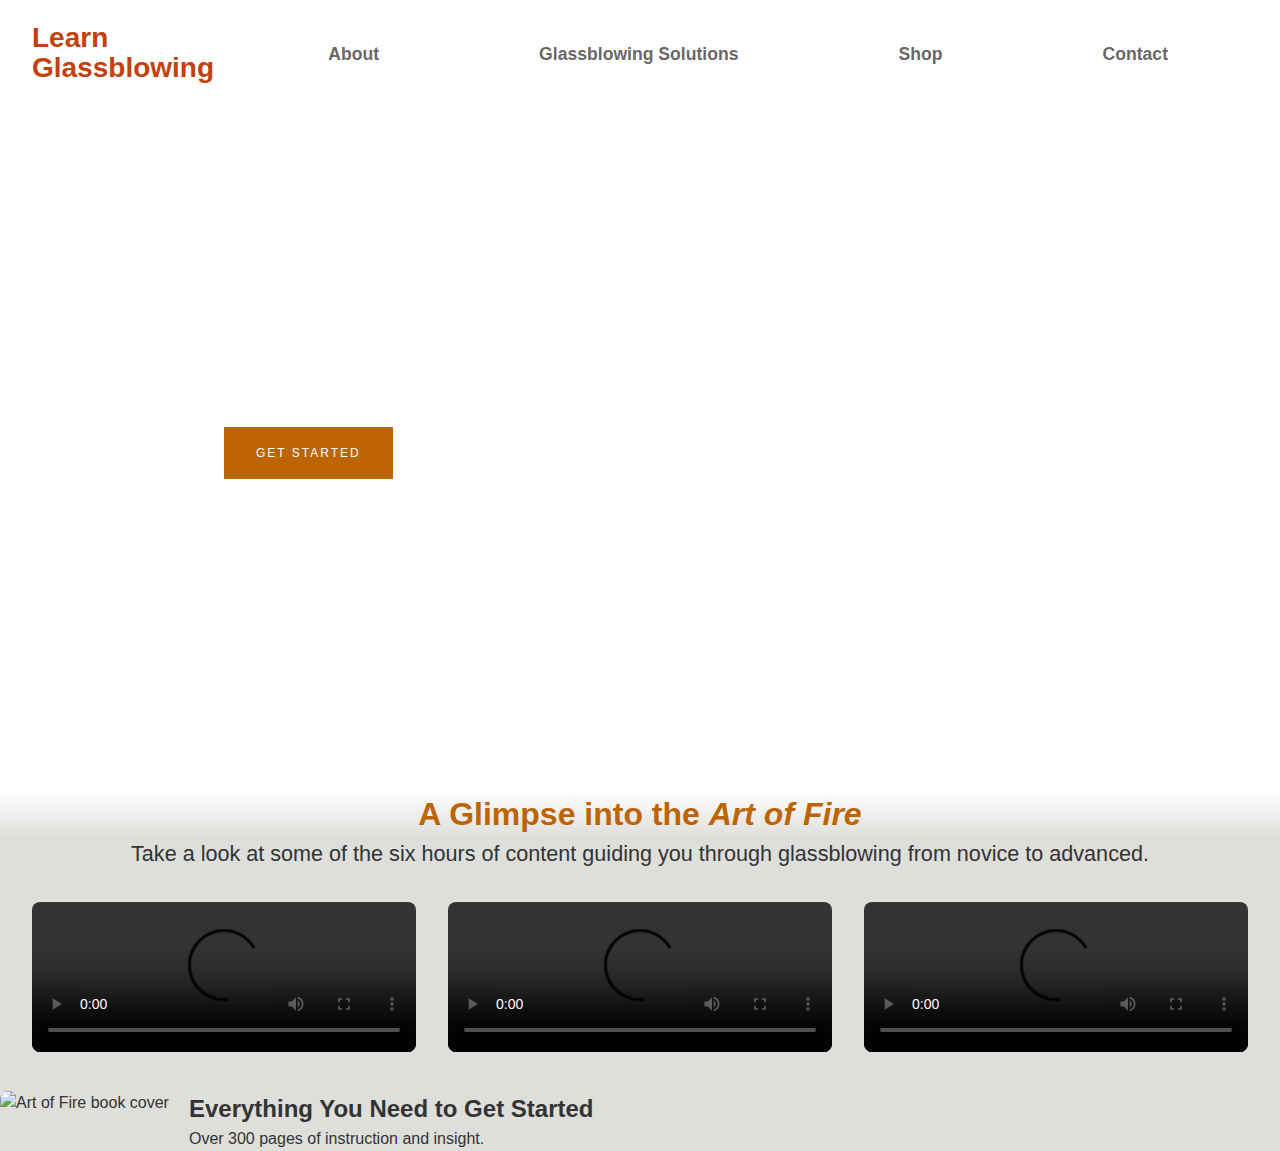
==== index.html @ f410de70 "Initial Upload" ====
<!DOCTYPE html>
<html lang="en">
<head>
    <meta charset="UTF-8">
    <meta name="viewport" content="width=device-width, initial-scale=1.0">
    <title>The Art of Fire Video & Book</title>
    <link rel="stylesheet" href="firestyle.css">
</head>
<body class="home-page-template">
    <header></header>
    <nav class="navbar"> 
            <div class="nav-logo">
                <a href="index.html" class="logo">Learn <br> Glassblowing</a>
            </div>
            <div class="nav-links">
                <a href="about.html">About</a>
                <a href="problems.html">Glassblowing Solutions</a>
                <a href="#Shop-Section">Shop</a>
                <a href="#contact">Contact</a>
            </div>
    </nav>
    <section class="hero-section">
        <div class="video-background">
            <video autoplay loop muted>
                <source src="https://res.cloudinary.com/dkirrobg9/video/upload/v1744660371/What_Glassblowing_Means_fwxuvu.mp4" type="video/mp4">
            </video>
        </div>
        <div class="hero-content">
            <h1>The Art of Fire: Beginning Glassblowing</h1>
            <p>Step-by-step courses from a professional glass artist.</p>
            <a href="#Video-Clip-Section-Title" class="hero-button" title="Go to Video Clips">Get Started</a>
        </div> 
    </section>
    <h2 id="Video-Clip-Section-Title" style="text-align:center;color:#bd6405;font-size: 2.5vw;background: linear-gradient(to bottom, rgba(249, 46, 0, 0), #dededb);">A Glimpse into the <i>Art of Fire</i></h2>
    <p style="text-align:center;background-color:#dededb;;font-size:1.35rem">Take a look at some of the six hours of content guiding you through glassblowing from novice to advanced.</p>
    <section id="Art-of-Fire-Video-Clips" class="video-listing" style="background-color: #dededb;">
            <div class="video-clip">
                <video controls>
                    <source src="https://res.cloudinary.com/dkirrobg9/video/upload/v1744663480/Clip_1_-_Safety_-_Compressed_xygst8.mp4" type="video/mp4">
                    <source src="https://res.cloudinary.com/dkirrobg9/video/upload/v1744660374/Clip_1_-_Safety_v2znyp.webm" type="video/webm">
                    <track src="Subtitles/Clip-1-Subtitles.vtt" kind="subtitles" srclang="en" label="English">
                </video>
            </div>
            <div class="video-clip">
                <video controls>
                    <source src="https://res.cloudinary.com/dkirrobg9/video/upload/v1744660382/Clip_2_-_The_Wiggle_ewv6jv.mp4" type="video/mp4">
                    <source src="https://res.cloudinary.com/dkirrobg9/video/upload/v1744660374/Clip_1_-_Safety_v2znyp.webm" type="video/webm">
                    <track src="Subtitles/Clip-2-Subtitles.vtt" kind="subtitles" srclang="en" label="English">
                </video>
            </div>
            <div class="video-clip">
                <video controls>
                    <source src="https://res.cloudinary.com/dkirrobg9/video/upload/v1744663495/Clip_3_-_Optic_Cup_-_compressed_prhkuc.mp4" type="video/mp4">
                    <source src="https://res.cloudinary.com/dkirrobg9/video/upload/v1744660383/Clip_3_-_Optic_Cup_bhhbwy.webm" type="video/webm">
                    <track src="Subtitles/Clip-3-Subtitles.vtt" kind="subtitles" srclang="en" label="English">
                </video>
            </div>
        
    </section>
    <section class="book-listing" style="background-color: #dededb;">
        <div class="hero-image">
            <img src="https://res.cloudinary.com/dkirrobg9/image/upload/v1744660371/the_art_of_fire_cover_bgbzev.jpg" alt="Art of Fire book cover">
        </div>
        <div>
            <h2>Everything You Need to Get Started</h2>
            <p>Over 300 pages of instruction and insight.</p>
        </div>
    </section>
    <section id="Shop-Section" title="Section for purchasing the book and video"></section>
</body>
</html>
---- firestyle.css ----
/* Basic Reset */
* {
    margin: 0;
    padding: 0;
    box-sizing: border-box;
  }
  
  /* .home-page-template {
    background-color: #dededb;
  } */


  body {
  /* background: repeating-linear-gradient(
    to right,
    #f09204d6,
    #f09204d6 .5px,
    #dededb 1px,
    #dededb 200px
  ); */
  
    /* background: linear-gradient(to bottom, #f92e0043, #f7b56fd8, #d36026de, #9b3727ca);
    background-size: cover;
    color: #fff;
    font-family: sans-serif; */

   
  

    
    font-family: sans-serif;
    line-height: 1.5;
    /* background-color: #f9f9f9; */
    color: #333;
  }


  
  /* Hero Section */
  .hero-section {
    /* background: repeating-linear-gradient(
    to right,
    #f5f7faaf,
    #f5f7faaf .5px,
    #f5f7faaf 1px,
    #f5f7faaf 200px
  ); */
  width: 100%;
  
  height: calc(100vh - 110px);  
  position: relative;
  background-size: cover;
  overflow: hidden;
    /* background-color:  #f5f7faaf; */
    /* display: flex;
    justify-content: center;
    align-items: center;
    flex-wrap: wrap;
    padding: 10rem 2rem 8rem 2rem;*/
    
    /*margin: 0 auto;
    gap: 4rem;
    /* height: 350px; */
    /* border-bottom: 1px solid #ddd;
    background-size: cover;
    background-position: center;
    height: 70vh; */
  margin-bottom: 0px;
  }

  .video-background {
    position: absolute;
    top: 0;
    left: 0;
    width: 100%;
    height: 100%;
    z-index: -1;
    object-fit: cover;
    margin-bottom: 0px;
  }

  .hero-section video{
    width: 100%;
    height: 90%;
    object-fit: cover;
    margin-bottom: 0px;
  }

  /* .hero-wrapper {
    display: flex;
    align-items: center;
    justify-content: center;
    gap: 4rem;
    max-width: 1800px;
    margin: 0 auto;
    flex-wrap: wrap;
  } */
  
  .hero-content {
    position: relative;
    z-index: 1;
    text-align: center;
    color: white;
    display: flex;
    flex-direction: column;
    justify-content: center;
    align-items: flex-start;
    height: 100%;
    margin: 0 auto;
    margin-left: 15%;
    /* gap: 2rem; */
    padding: 2rem;
  }
  
  .hero-content h1 {
    font-size: 3rem;
    /* margin-bottom: .5rem; */
  }
  
  .hero-content p {
    font-size: 1.2rem;
    margin-bottom: 1rem;
    justify-content: left;
  }
  
  .hero-button {
    display: inline-block;
    padding: 1rem 2rem;
    background-color: #bd6405;
    color: white;
    font-size: 12px;
    line-height: 20px;
    letter-spacing: 2px;
    cursor: pointer;
    text-transform: uppercase;
    text-decoration: none;
    /* border-radius: 8px; */
    transition: background-color 0.3s ease;
  }
  
  .hero-button:hover {
    background-color: #9a3412;
  }
  
  .hero-image img {
    max-width: 500PX;
    height: auto;
    width: 100%;
    display: block;
    border-radius: 8px;
    object-fit: cover;
    max-height: 100%;
    box-shadow: 10% 10% 20% 0 rgba(0, 0, 0, .4);
  }
  
  .hero-image {
    height: 100%;
    overflow: hidden;
  }
  
  /* Responsive - Stack on mobile */
  @media (max-width: 768px) {
    .hero {
      flex-direction: column;
      text-align: center;
      height: auto; /* Let it expand naturally on small screens */
      padding: 2rem 1rem;
    }
  
    .hero-content {
      max-width: 100%;
    }
  }
  
  .navbar {
    position: absolute;
    top: 0;
    left: 0;
    width: 100%;
    display: flex;
    justify-content: space-between;
    align-items: center;
    color: white;
    z-index: 10;
    background-color: white;
    /* background: repeating-linear-gradient(
    to right,
    #f09204d6,
    #f09204d6 .5px,
    #dededb 1px,
    #dededb 200px
  ); */
    padding: 1.5rem 2rem;
  }
  
  .logo {
    font-size: 1.75rem;
    font-weight: bold;
    color: #c2410c;
    text-decoration: none;
    /* text-align: left; */
    line-height: 1;
    /* margin-left: 15%; */
  }

  .nav-logo {
    justify-content: flex-start;
  }

  .nav-links {
    display: flex;
    justify-content: flex-end;
    flex-grow: 1;
    /* margin-left: 5.5%; */
  }
  
  .nav-links a {
    font-size: 1.1rem;
    font-weight: bold;
    margin: 0 5rem;
    text-decoration: none;
    color: #504c4cde;
  }
  
  .nav-links a:hover {
    color: #c2410c;
  }

  .video-listing {
    display: flex;
    flex-direction: row;
    justify-content: space-around;
    gap: 2rem;
    flex-wrap: nowrap;
    padding: 2rem;
  }

  .video-clip {
    flex: 1 1 30%;
  }

  .video-clip video {
    width: 100%;
    height: auto;
    min-width: 250px;
    /* border: 2px solid #ccc; */
    border-radius: 8px;
  }
  
  @media (max-width: 768px) {
    .video-container {
        grid-template-columns: 1fr; /* Stack in a single column */
    }
  }

  .book-listing {
    display: flex;
    /* justify-content: space-between; */
    gap: 20px;
  }
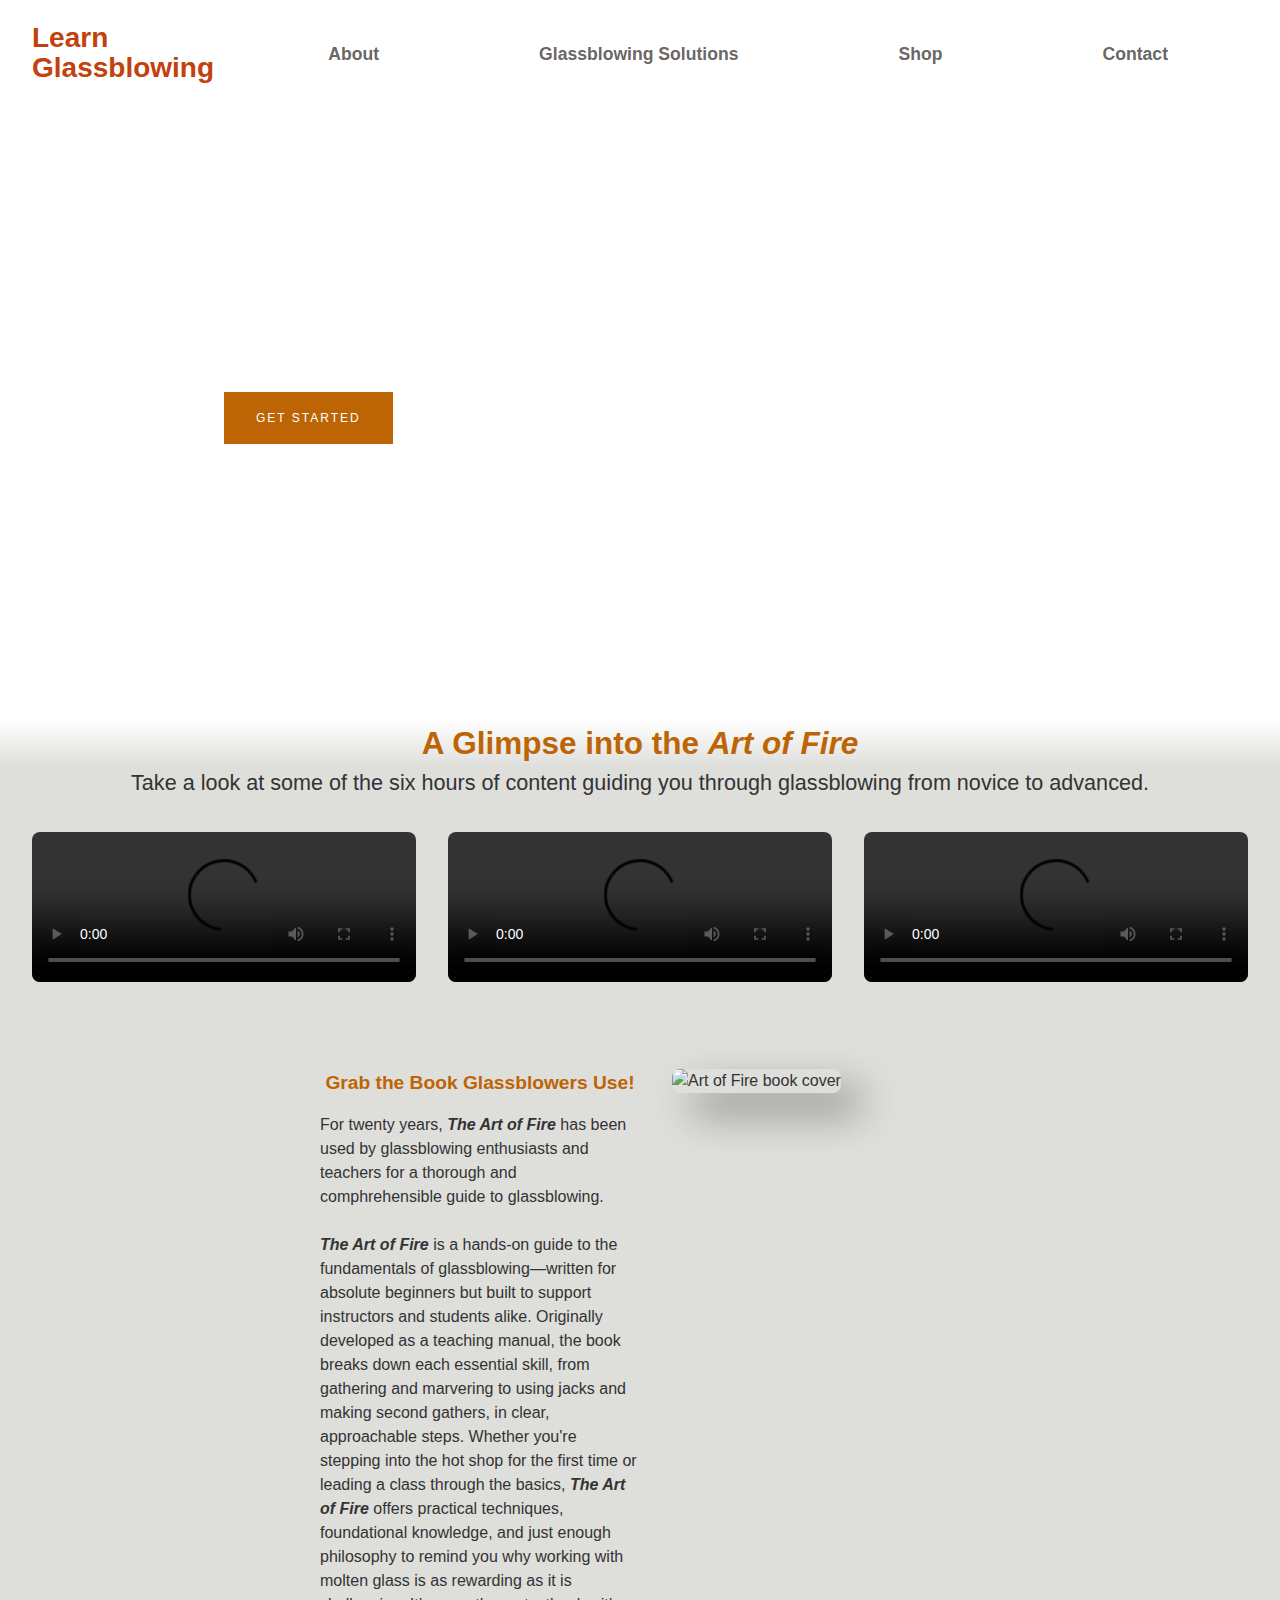
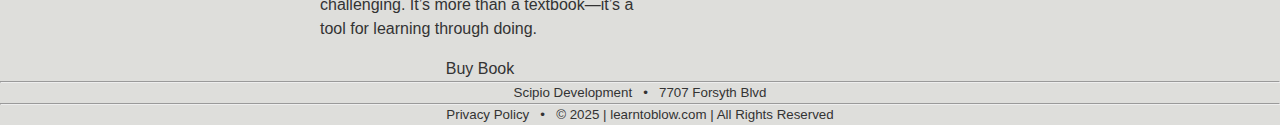
==== commit 19fb3738: "Shop Page, Mobile Responsiveness, Index Enhancement" ====
--- a/index.html
+++ b/index.html
@@ -15,7 +15,7 @@
             <div class="nav-links">
                 <a href="about.html">About</a>
                 <a href="problems.html">Glassblowing Solutions</a>
-                <a href="#Shop-Section">Shop</a>
+                <a href="shop.html">Shop</a>
                 <a href="#contact">Contact</a>
             </div>
     </nav>
@@ -31,8 +31,8 @@
             <a href="#Video-Clip-Section-Title" class="hero-button" title="Go to Video Clips">Get Started</a>
         </div> 
     </section>
-    <h2 id="Video-Clip-Section-Title" style="text-align:center;color:#bd6405;font-size: 2.5vw;background: linear-gradient(to bottom, rgba(249, 46, 0, 0), #dededb);">A Glimpse into the <i>Art of Fire</i></h2>
-    <p style="text-align:center;background-color:#dededb;;font-size:1.35rem">Take a look at some of the six hours of content guiding you through glassblowing from novice to advanced.</p>
+    <h2 class="video-clip-section-title">A Glimpse into the <i>Art of Fire</i></h2>
+    <p class="video-clip-section-description">Take a look at some of the six hours of content guiding you through glassblowing from novice to advanced.</p>
     <section id="Art-of-Fire-Video-Clips" class="video-listing" style="background-color: #dededb;">
             <div class="video-clip">
                 <video controls>
@@ -58,14 +58,22 @@
         
     </section>
     <section class="book-listing" style="background-color: #dededb;">
-        <div class="hero-image">
+        <div class="book-listing-text">
+            <h2 class="book-listing-title">Grab the Book Glassblowers Use!</h2>
+            <p class="book-listing-description">For twenty years, <b><i>The Art of Fire</i></b> has been used by glassblowing enthusiasts and teachers for a thorough and comphrehensible guide to glassblowing.<br><br><b><i>The Art of Fire</i></b> is a hands-on guide to the fundamentals of glassblowing—written for absolute beginners but built to support instructors and students alike. Originally developed as a teaching manual, the book breaks down each essential skill, from gathering and marvering to using jacks and making second gathers, in clear, approachable steps. Whether you're stepping into the hot shop for the first time or leading a class through the basics, <b><i>The Art of Fire</i></b> offers practical techniques, foundational knowledge, and just enough philosophy to remind you why working with molten glass is as rewarding as it is challenging. It’s more than a textbook—it’s a tool for learning through doing.
+            </p>
+            <a class="Buy-Book-Button">Buy Book</a>
+        </div>
+        <div class="book-image">
             <img src="https://res.cloudinary.com/dkirrobg9/image/upload/v1744660371/the_art_of_fire_cover_bgbzev.jpg" alt="Art of Fire book cover">
-        </div>
-        <div>
-            <h2>Everything You Need to Get Started</h2>
-            <p>Over 300 pages of instruction and insight.</p>
         </div>
     </section>
     <section id="Shop-Section" title="Section for purchasing the book and video"></section>
 </body>
+<footer style="font-size: smaller;">
+    <hr>
+    <p>Scipio Development &nbsp &#x2022 &nbsp 7707 Forsyth Blvd</p>
+    <hr>
+    <p>Privacy Policy &nbsp &#x2022 &nbsp  &copy 2025 | learntoblow.com | All Rights Reserved</p>
+</footer>
 </html>--- a/firestyle.css
+++ b/firestyle.css
@@ -4,67 +4,21 @@
     padding: 0;
     box-sizing: border-box;
   }
-  
-  /* .home-page-template {
-    background-color: #dededb;
-  } */
-
 
   body {
-  /* background: repeating-linear-gradient(
-    to right,
-    #f09204d6,
-    #f09204d6 .5px,
-    #dededb 1px,
-    #dededb 200px
-  ); */
-  
-    /* background: linear-gradient(to bottom, #f92e0043, #f7b56fd8, #d36026de, #9b3727ca);
-    background-size: cover;
-    color: #fff;
-    font-family: sans-serif; */
-
-   
-  
-
-    
     font-family: sans-serif;
     line-height: 1.5;
-    /* background-color: #f9f9f9; */
     color: #333;
   }
 
-
-  
-  /* Hero Section */
   .hero-section {
-    /* background: repeating-linear-gradient(
-    to right,
-    #f5f7faaf,
-    #f5f7faaf .5px,
-    #f5f7faaf 1px,
-    #f5f7faaf 200px
-  ); */
   width: 100%;
-  
-  height: calc(100vh - 110px);  
+  height: 90vh;
+  max-width: 100vw;
+  max-height: 80vh;  
   position: relative;
   background-size: cover;
   overflow: hidden;
-    /* background-color:  #f5f7faaf; */
-    /* display: flex;
-    justify-content: center;
-    align-items: center;
-    flex-wrap: wrap;
-    padding: 10rem 2rem 8rem 2rem;*/
-    
-    /*margin: 0 auto;
-    gap: 4rem;
-    /* height: 350px; */
-    /* border-bottom: 1px solid #ddd;
-    background-size: cover;
-    background-position: center;
-    height: 70vh; */
   margin-bottom: 0px;
   }
 
@@ -74,6 +28,8 @@
     left: 0;
     width: 100%;
     height: 100%;
+    max-width: 100vw;
+    max-height: 80vh;
     z-index: -1;
     object-fit: cover;
     margin-bottom: 0px;
@@ -82,19 +38,11 @@
   .hero-section video{
     width: 100%;
     height: 90%;
+    max-width: 100vw;
+    max-height: 80vh;
     object-fit: cover;
     margin-bottom: 0px;
   }
-
-  /* .hero-wrapper {
-    display: flex;
-    align-items: center;
-    justify-content: center;
-    gap: 4rem;
-    max-width: 1800px;
-    margin: 0 auto;
-    flex-wrap: wrap;
-  } */
   
   .hero-content {
     position: relative;
@@ -114,7 +62,6 @@
   
   .hero-content h1 {
     font-size: 3rem;
-    /* margin-bottom: .5rem; */
   }
   
   .hero-content p {
@@ -142,22 +89,6 @@
     background-color: #9a3412;
   }
   
-  .hero-image img {
-    max-width: 500PX;
-    height: auto;
-    width: 100%;
-    display: block;
-    border-radius: 8px;
-    object-fit: cover;
-    max-height: 100%;
-    box-shadow: 10% 10% 20% 0 rgba(0, 0, 0, .4);
-  }
-  
-  .hero-image {
-    height: 100%;
-    overflow: hidden;
-  }
-  
   /* Responsive - Stack on mobile */
   @media (max-width: 768px) {
     .hero {
@@ -235,6 +166,19 @@
     padding: 2rem;
   }
 
+  .video-clip-section-title {
+    text-align:center;
+    color:#bd6405;
+    font-size: 3.5vh;
+    background: linear-gradient(to bottom, rgba(249, 46, 0, 0), #dededb);
+  }
+
+  .video-clip-section-description {
+    text-align:center;
+    background-color:#dededb;
+    font-size:1.35rem;
+  }
+
   .video-clip {
     flex: 1 1 30%;
   }
@@ -254,7 +198,152 @@
   }
 
   .book-listing {
-    display: flex;
-    /* justify-content: space-between; */
-    gap: 20px;
-  }+    display: grid;
+    grid-template-columns: repeat(4, 1fr);
+    grid-template-areas: 
+    "a b c c"
+    "e f g h"
+    "i j k l";
+    justify-content: center;
+    padding-top: 3rem;
+  }
+
+
+  .book-listing-text {
+    grid-area: b;
+    justify-self: center;
+    text-align: center;
+  }
+
+   .book-listing-title {
+    text-align: center;
+    color: #bd6405;
+    font-size: 1.5vw;
+  }
+
+  .book-listing-description {
+    text-align: left;
+    grid-area: f;
+    padding: 1rem 0 1rem 0;
+  }
+  
+  .book-image {
+    grid-area: c;
+    align-self: left;
+    justify-self: left;
+    height: 100%;
+    padding: 0 2rem 2rem 2rem;
+  }
+
+  .book-image img {
+    max-width: 500PX;
+    height: auto;
+    width: 100%;
+    display: block;
+    border-radius: 8px;
+    object-fit: cover;
+    max-height: 100%;
+    box-shadow: 20px 20px 40px 0 rgba(0, 0, 0, .4);
+  }
+
+  .buy-book-button {
+    grid-area: j;
+    padding: 1rem 0 1rem 0;
+  }
+
+  footer {
+    background-color: #dededb;
+    text-align: center;
+  }
+
+
+/* Existing styles are preserved up to here */
+
+/* === MOBILE RESPONSIVE ENHANCEMENTS === */
+@media (max-width: 768px) {
+  .hero-section {
+    height: 80vh;
+    padding: 2rem 1rem;
+  }
+
+  .hero-content {
+    margin-left: 0;
+    align-items: center;
+    font-size: 1.5rem;
+    text-align: center;
+    padding-top: 10rem;
+  }
+
+  .hero-content h1 {
+    font-size: 2rem;
+  }
+
+  .hero-content p {
+    font-size: 1rem;
+  }
+
+  .navbar {
+    flex-direction: column;
+    align-items: flex-start;
+    padding: 1rem;
+  }
+
+  .nav-links {
+    flex-direction: column;
+    align-items: flex-start;
+    margin-top: 1rem;
+  }
+
+  .nav-links a {
+    margin: 0.5rem 0;
+    font-size: 1rem;
+  }
+
+  .video-listing {
+    flex-direction: column;
+    padding: 1rem;
+    gap: 1rem;
+  }
+
+  .video-clip video {
+    min-width: auto;
+    width: 100%;
+  }
+
+  .book-listing {
+    display: flex;
+    flex-direction: column;
+    align-items: center;
+    padding: 2rem 1rem;
+  }
+
+  .book-listing-text {
+    text-align: center;
+  }
+
+  .book-listing-title {
+    font-size: 1.5rem;
+  }
+
+  .book-listing-description {
+    text-align: center;
+  }
+
+  .book-image {
+    padding: 1rem 0;
+    width: 100%;
+    display: flex;
+    justify-content: center;
+  }
+
+  .book-image img {
+    max-width: 90%;
+    height: auto;
+  }
+
+  .buy-book-button {
+    display: inline-block;
+    text-align: center;
+    margin-top: 1rem;
+  }
+}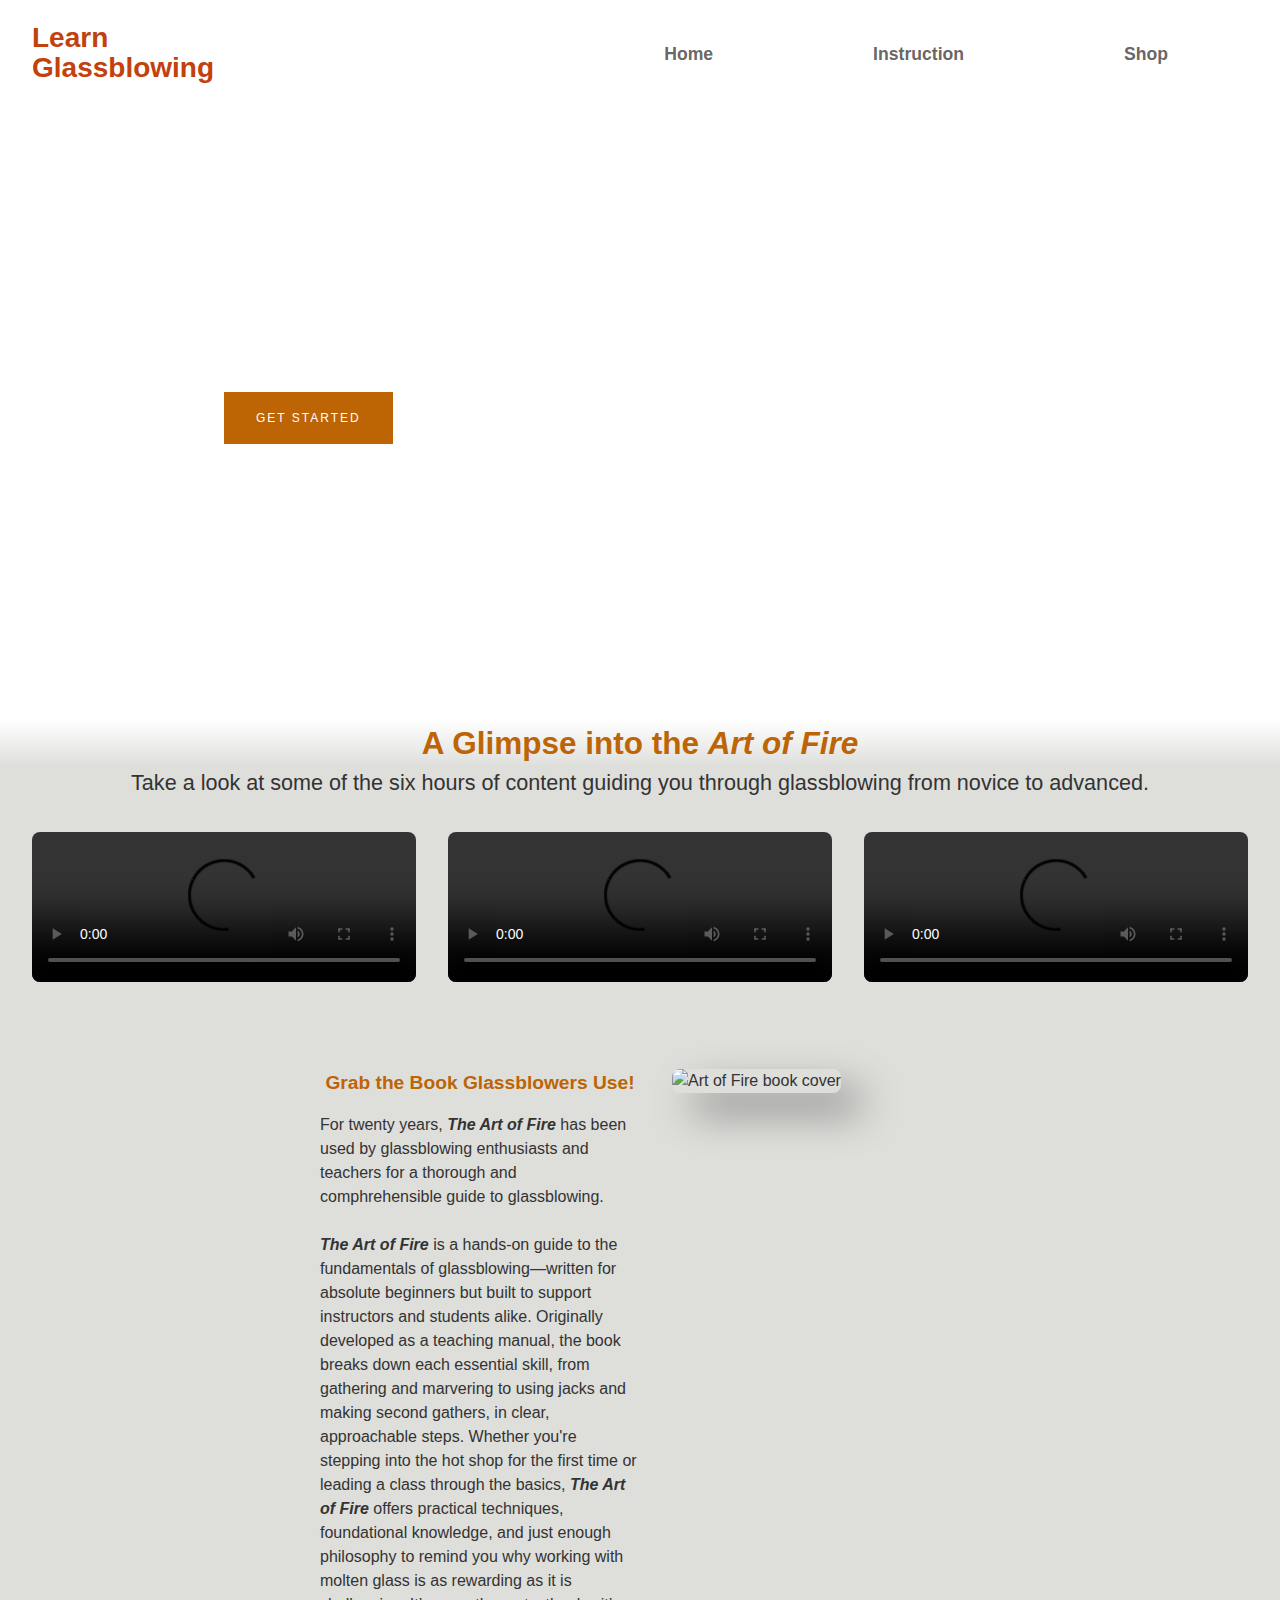
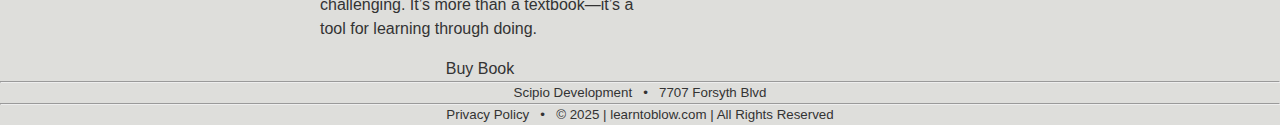
==== commit 43db8bf6: "Mobile friendly updates. Instruction page visual updates" ====
--- a/index.html
+++ b/index.html
@@ -13,11 +13,9 @@
                 <a href="index.html" class="logo">Learn <br> Glassblowing</a>
             </div>
             <div class="nav-links">
-                <a href="about.html">About</a>
-                <a href="problems.html">Glassblowing Solutions</a>
+                <a href="index.html">Home</a>
+                <a href="problems.html">Instruction</a>
                 <a href="shop.html">Shop</a>
-                <a href="#contact">Contact</a>
-            </div>
     </nav>
     <section class="hero-section">
         <div class="video-background">
--- a/firestyle.css
+++ b/firestyle.css
@@ -89,20 +89,6 @@
     background-color: #9a3412;
   }
   
-  /* Responsive - Stack on mobile */
-  @media (max-width: 768px) {
-    .hero {
-      flex-direction: column;
-      text-align: center;
-      height: auto; /* Let it expand naturally on small screens */
-      padding: 2rem 1rem;
-    }
-  
-    .hero-content {
-      max-width: 100%;
-    }
-  }
-  
   .navbar {
     position: absolute;
     top: 0;
@@ -275,28 +261,44 @@
   }
 
   .hero-content h1 {
-    font-size: 2rem;
+    font-size: 1.55rem;
   }
 
   .hero-content p {
-    font-size: 1rem;
+    font-size: .8rem;
+    padding-top: .5rem;
+  }
+
+  .hero-button {
+    padding: .5rem 1rem;
+    font-size: 8px;
+    letter-spacing: 1px;
   }
 
   .navbar {
     flex-direction: column;
-    align-items: flex-start;
+    align-items: stretch;
     padding: 1rem;
   }
 
   .nav-links {
-    flex-direction: column;
-    align-items: flex-start;
-    margin-top: 1rem;
+    flex-direction: row;
+    justify-content: space-evenly;
+    align-items: center;
   }
 
   .nav-links a {
     margin: 0.5rem 0;
     font-size: 1rem;
+    margin-top: 1rem;
+  }
+
+  .video-clip-section-title {
+    font-size: 1.4rem;
+  }
+
+  .video-clip-section-description {
+    font-size: .8rem;
   }
 
   .video-listing {
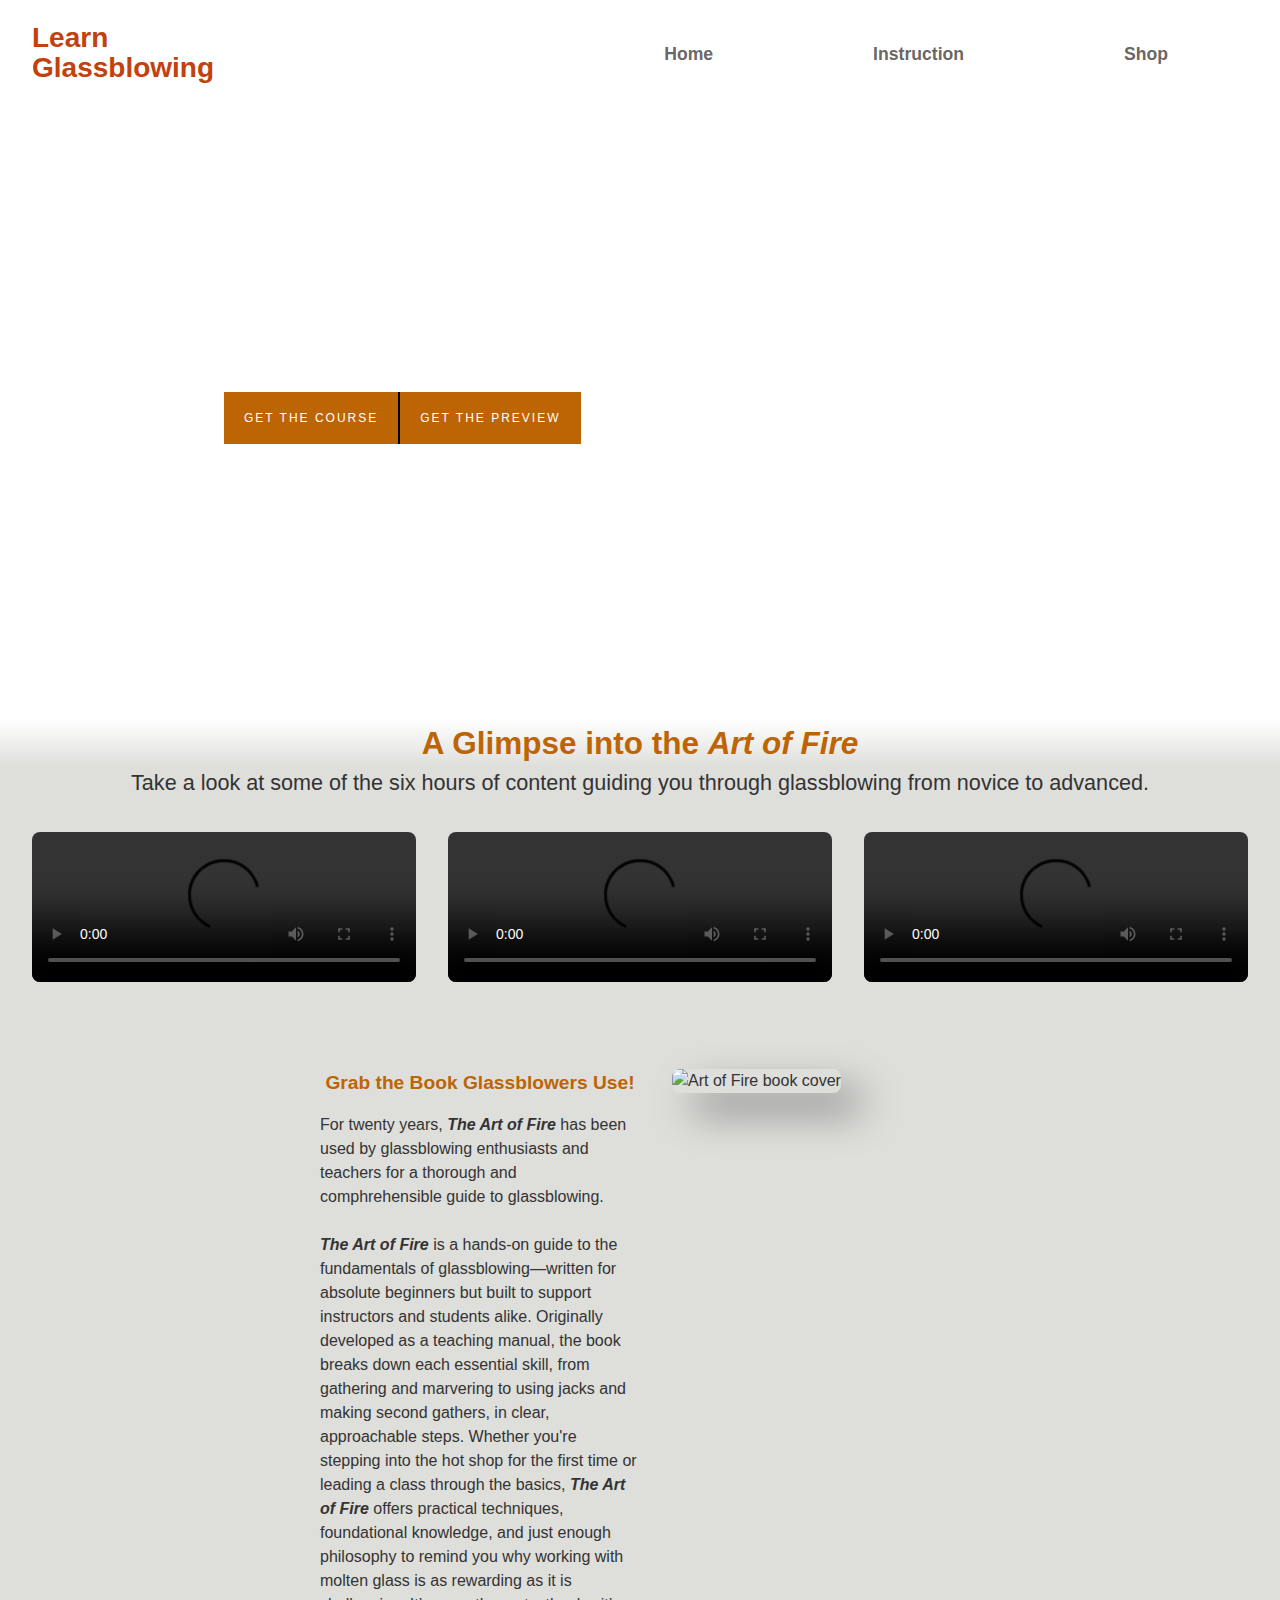
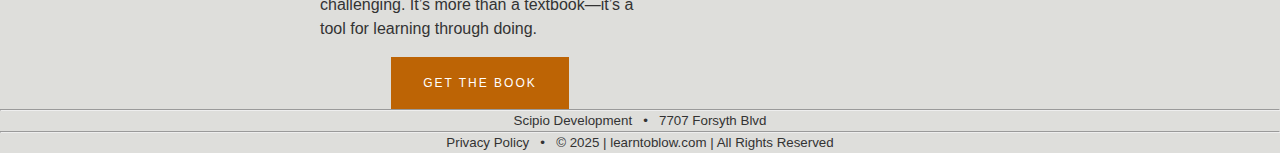
==== commit 9350b9de: "mobile accessibility. Shop page update. Home page buttons" ====
--- a/index.html
+++ b/index.html
@@ -7,7 +7,6 @@
     <link rel="stylesheet" href="firestyle.css">
 </head>
 <body class="home-page-template">
-    <header></header>
     <nav class="navbar"> 
             <div class="nav-logo">
                 <a href="index.html" class="logo">Learn <br> Glassblowing</a>
@@ -26,10 +25,13 @@
         <div class="hero-content">
             <h1>The Art of Fire: Beginning Glassblowing</h1>
             <p>Step-by-step courses from a professional glass artist.</p>
-            <a href="#Video-Clip-Section-Title" class="hero-button" title="Go to Video Clips">Get Started</a>
+            <div style="display:flex;flex-direction:row;">
+                <a href="shop.html" class="hero-button" title="Go to Shop" style="border-right: 2px solid black;">Get the Course</a>
+                <a href="#preview-section" class="hero-button" title="Go to Video Clips">Get the Preview</a>
+            </div>
         </div> 
     </section>
-    <h2 class="video-clip-section-title">A Glimpse into the <i>Art of Fire</i></h2>
+    <h2 class="video-clip-section-title" id="preview-section">A Glimpse into the <i>Art of Fire</i></h2>
     <p class="video-clip-section-description">Take a look at some of the six hours of content guiding you through glassblowing from novice to advanced.</p>
     <section id="Art-of-Fire-Video-Clips" class="video-listing" style="background-color: #dededb;">
             <div class="video-clip">
@@ -60,7 +62,7 @@
             <h2 class="book-listing-title">Grab the Book Glassblowers Use!</h2>
             <p class="book-listing-description">For twenty years, <b><i>The Art of Fire</i></b> has been used by glassblowing enthusiasts and teachers for a thorough and comphrehensible guide to glassblowing.<br><br><b><i>The Art of Fire</i></b> is a hands-on guide to the fundamentals of glassblowing—written for absolute beginners but built to support instructors and students alike. Originally developed as a teaching manual, the book breaks down each essential skill, from gathering and marvering to using jacks and making second gathers, in clear, approachable steps. Whether you're stepping into the hot shop for the first time or leading a class through the basics, <b><i>The Art of Fire</i></b> offers practical techniques, foundational knowledge, and just enough philosophy to remind you why working with molten glass is as rewarding as it is challenging. It’s more than a textbook—it’s a tool for learning through doing.
             </p>
-            <a class="Buy-Book-Button">Buy Book</a>
+            <a class="buy-book-button">Get the Book</a>
         </div>
         <div class="book-image">
             <img src="https://res.cloudinary.com/dkirrobg9/image/upload/v1744660371/the_art_of_fire_cover_bgbzev.jpg" alt="Art of Fire book cover">
@@ -68,7 +70,7 @@
     </section>
     <section id="Shop-Section" title="Section for purchasing the book and video"></section>
 </body>
-<footer style="font-size: smaller;">
+<footer>
     <hr>
     <p>Scipio Development &nbsp &#x2022 &nbsp 7707 Forsyth Blvd</p>
     <hr>
--- a/firestyle.css
+++ b/firestyle.css
@@ -72,7 +72,7 @@
   
   .hero-button {
     display: inline-block;
-    padding: 1rem 2rem;
+    padding: 1rem 1.25rem;
     background-color: #bd6405;
     color: white;
     font-size: 12px;
@@ -234,10 +234,22 @@
 
   .buy-book-button {
     grid-area: j;
-    padding: 1rem 0 1rem 0;
+    display: inline-block;
+    padding: 1rem 2rem;
+    background-color: #bd6405;
+    color: white;
+    font-size: 12px;
+    line-height: 20px;
+    letter-spacing: 2px;
+    cursor: pointer;
+    text-transform: uppercase;
+    text-decoration: none;
+    /* border-radius: 8px; */
+    transition: background-color 0.3s ease;
   }
 
   footer {
+    font-size: smaller;
     background-color: #dededb;
     text-align: center;
   }
@@ -348,4 +360,8 @@
     text-align: center;
     margin-top: 1rem;
   }
+
+  footer {
+    font-size: .5rem;
+  }
 }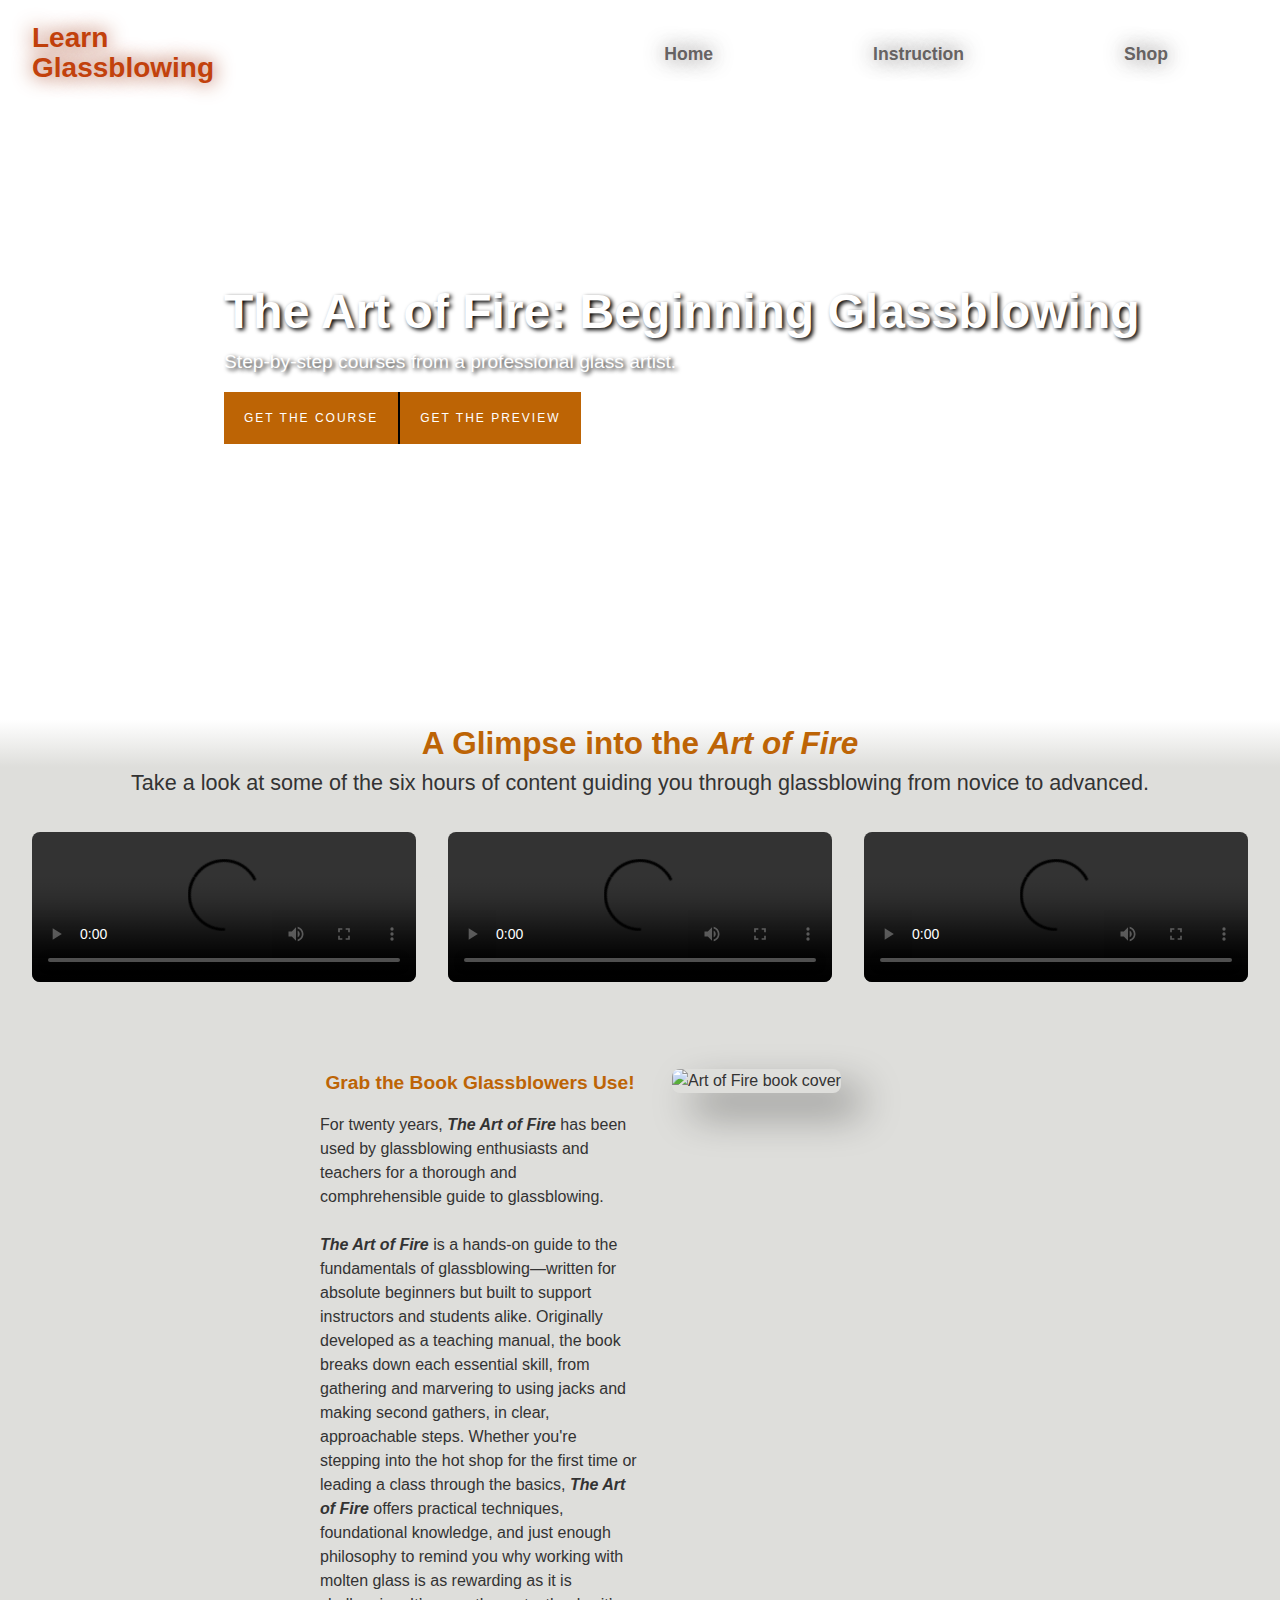
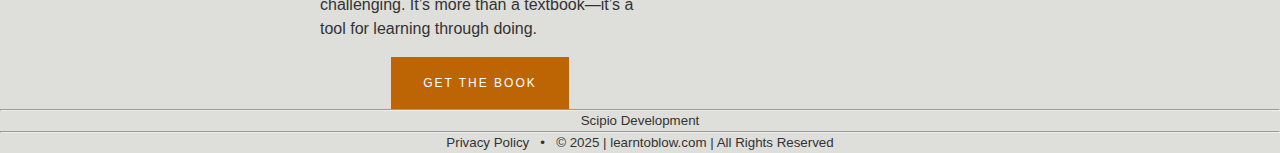
==== commit 5a92ef7c: "Style improvements & code cleanup" ====
--- a/index.html
+++ b/index.html
@@ -72,7 +72,7 @@
 </body>
 <footer>
     <hr>
-    <p>Scipio Development &nbsp &#x2022 &nbsp 7707 Forsyth Blvd</p>
+    <p>Scipio Development</p>
     <hr>
     <p>Privacy Policy &nbsp &#x2022 &nbsp  &copy 2025 | learntoblow.com | All Rights Reserved</p>
 </footer>
--- a/firestyle.css
+++ b/firestyle.css
@@ -58,16 +58,19 @@
     margin-left: 15%;
     /* gap: 2rem; */
     padding: 2rem;
+    
   }
   
   .hero-content h1 {
     font-size: 3rem;
+    text-shadow: .15rem .15rem 4px black;
   }
   
   .hero-content p {
     font-size: 1.2rem;
     margin-bottom: 1rem;
     justify-content: left;
+    text-shadow: .15rem .15rem 4px black;
   }
   
   .hero-button {
@@ -118,6 +121,7 @@
     /* text-align: left; */
     line-height: 1;
     /* margin-left: 15%; */
+    text-shadow: 0 0 20px #9a3412;
   }
 
   .nav-logo {
@@ -137,6 +141,7 @@
     margin: 0 5rem;
     text-decoration: none;
     color: #504c4cde;
+    text-shadow: 0px 0px 20px #504c4cde;
   }
   
   .nav-links a:hover {
